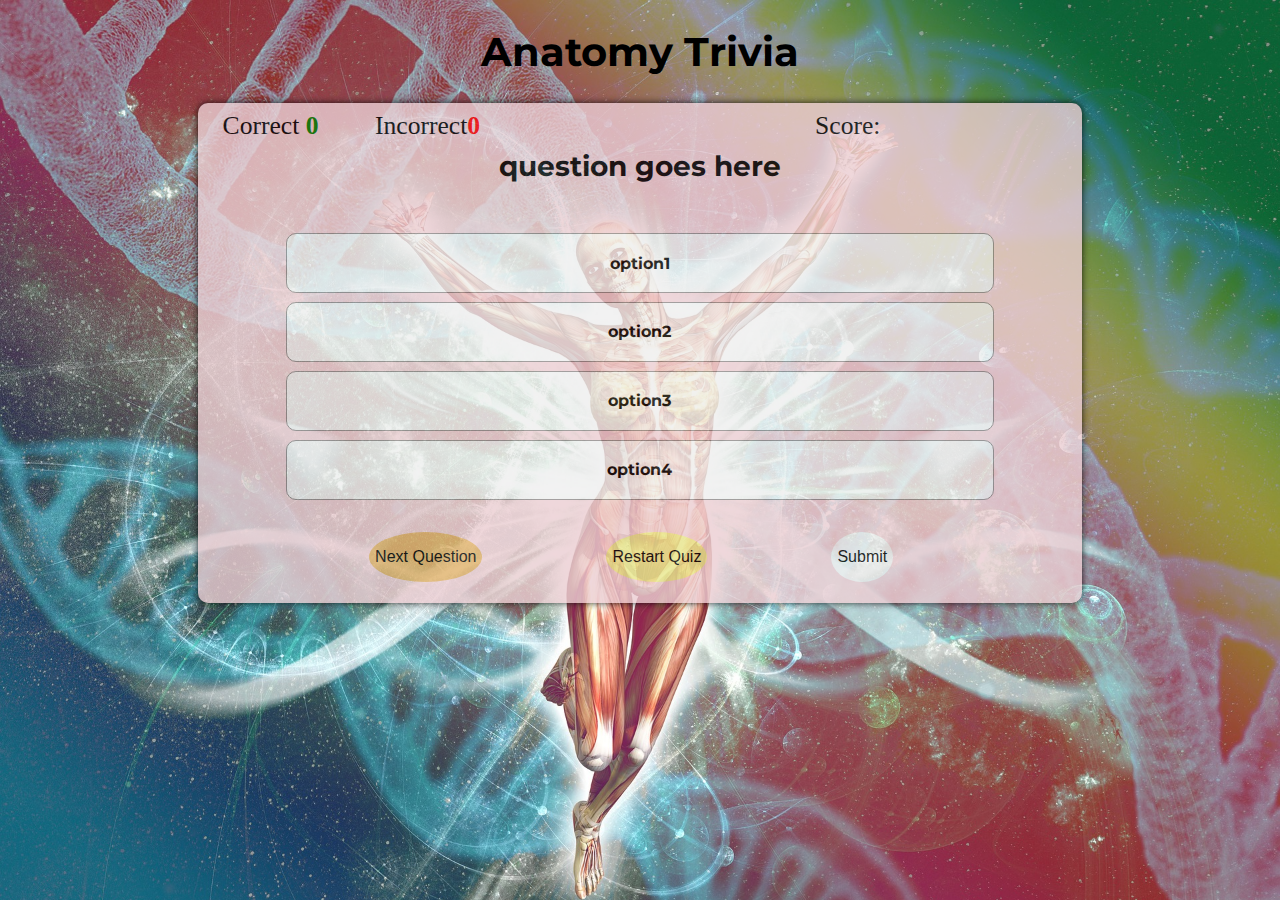
==== game.html @ 0bb47f3d "add updat js" ====
<!DOCTYPE html>
<html lang="en">

<head>
    <meta charset="UTF-8">
    <meta http-equiv="X-UA-Compatible" content="IE=edge">
    <meta name="viewport" content="width=device-width, initial-scale=1.0">
    <meta name="author" content="AngelaSandholm">
    <link rel="stylesheet" href="assets/css/style.css">
    <link rel="stylesheet" href="https://use.fontawesome.com/releases/v5.7.2/css/all.css"
        integrity="sha384-fnmOCqbTlWIlj8LyTjo7mOUStjsKC4pOpQbqyi7RrhN7udi9RwhKkMHpvLbHG9Sr" crossorigin="anonymous">
    <link href="https://fonts.googleapis.com/css?family=Raleway%7CRighteous" rel="stylesheet">

    <title>Quiz Page</title>

</head>

<body>
    <section>
        <h1 class="heading"> Anatomy Trivia</h1>
        
        <div id="game-area"><!-- the outer frame around the quiz-->
            
            <!--score tracker-->
       
            <div class="score-area">
                <p class="scores">Correct <span id="correct">0</span></p>
                <p class="scores">Incorrect<span id="incorrect">0</span></p>
                <p class="total-score">Score:</p>
            </div>
        
        
            <div class="question-box" id="question">
                question goes here
            </div>

            <div id="answer-box">
                <!--answers/alternatives-->
                <button class="answer-button" onclick="" id="A" >option1</button>
                <button class="answer-button" onclick="" id="B" >option2</button>
                <button class="answer-button" onclick="" id="C" >option3</button>
                <button class="answer-button" onclick="" id="D" >option4</button>
            </div>



            <div id="quiz-navigation">
                <!--bottom navigation-->
                
                <button class="btn btn-next">Next Question</button>
                <button class="btn btn-restart">Restart Quiz</button> 
                <button class="btn btn-submit">Submit</button>   
                 
            </div>
        </div>
        <script src="assets/js/script.js"></script>
    </section>
</body>

</html>
---- assets/css/style.css ----
@import url('https://fonts.googleapis.com/css2?family=Montserrat&family=Work+Sans:wght@300&display=swap');

body {
    background-color: rgb(160, 152, 152);
    background: url('../images/human.jpg') no-repeat center top;
    background-size: cover;
    height: 50%;
    padding: 0%;
}

.answer-prefix {
    font-family: Montserrat, Work Sans, sans-serif;
    padding: 0px;
    height: 45%;
    width:70%;
    font-weight: bold;
    margin: 5px;

}

.answer-text {
    font-family: Montserrat, Work Sans, sans-serif;
    padding: 0px;
    width: 80%;
    font-weight: bold;  
    margin-bottom: 20%;
}


h1 {
    font-family: Montserrat, Work Sans, sans-serif;
    text-align: center;
    font-size: 250%;
    font-weight: 700;
}

h2 {
    text-align: center;
    font-weight: 600;
}

#game-area {
    height: 500px;
    width: 70%;
    background-color: rgb(236, 206, 211);
    margin: 0 auto;
    border-radius: 10px 10px;
    box-shadow: 0 0 7px;
    opacity: 0.8;
}

.total-score {
   float: right;
}

.scores, .total-score{
    display: inline-block; 
    margin: 8px 25px; 
}

.score-area {
    width: 80%;
    font-size: 1.6rem;  
}

#correct {
    color: green;
    font-weight: bold;
}

#incorrect {
    color: red;
    font-weight: bold;
}

.question-box {
    height: 80px;
    width: 80%;
    justify-content: center;
    align-items: center;
    text-align: center;
    margin: auto;
    font-family: Montserrat, Work Sans, sans-serif;
    font-weight: 300;
    font-size: 175%;
}

#question {
    font-family: Montserrat, Work Sans, sans-serif;
    font-weight: bold;
    font-size: 175%;
}

#answer-box {
    height: 120px;
    width: 100%;
    margin-bottom: 0px;
    text-align: center;
}

.answer-button {
    font-family: Montserrat, Work Sans, sans-serif;
    font-size: 100%;
    font-weight: bold;
    height:50%;
    width: 80%;
    margin: 0.5%;
    border: 0.5px solid rgb(143, 137, 137);
    border-radius: 10px 10px;
    display: inline-block;
}


.answer-button:hover {
    cursor: pointer;
    box-shadow: 0 0.4rem 0.4rem;
}

 
.correct {
    background: linear-gradient(32deg, green);
}

.incorrect {
    background: linear-gradient(32deg, red);
}

#quiz-navigation {
    font-family: Montserrat, Work Sans, sans-serif;
    text-align: center;
    margin-right: 2%;
    margin-top: 14%;
}

.btn {
    border: 10px;
    border-radius: 50%;
    height: 50px;
    font-size: 16px;
    margin: 60px;
}


.btn-restart{
     background-color: rgb(233, 233, 145); 
}

.btn-next {
    background-color: rgb(225, 178, 107);
}


.btn-start {
    background-color :rgb(135, 104, 38);
    height: 150px;
    width: 350px;
    font-size: 40px;
    text-decoration: none;
    border-radius: 10px;
    
}
    
#texted {
    text-decoration: none;
}

.btn:hover {
    background-color: rgb(199, 117, 76);
    cursor: pointer;
    box-shadow: 0.04rem 0.2rem;
    
}

@media screen and (max-width: 668px) {
    #total-score {
        float: right;
     }
   
    .scores, #total-score {
        display: inline-block; 
        margin: 12px 18px;
        
    }
    
    .score-area {
        width: 90%;
        font-size: 1rem;
        
        
    }
    
    #question-box {
        height: 100px;
        width: 90%;
        display:flex;
        justify-content: center;
        align-items: center;
        text-align: center;
        margin: auto;
    }


    #question {
        font-family: Montserrat, Work Sans, sans-serif;
        font-weight: bold;
        font-size: 100%;
    }

    #quiz-navigation {
        font-family: Montserrat, Work Sans, sans-serif;
        text-align: center;
        margin-right: 2%;
        margin-top: 45%;
    }

    .btn {
        border: 5px;
        border-radius: 50%;
        height: 35px;
        font-weight: bold;
        margin: 8px;
    }   

    .btn-start {
        background-color :rgb(135, 104, 38);
        height: 100px;
        width: 250px;
        font-size: 40px;
        text-decoration: none;
        border-radius: 10px;
        
    }
    
}
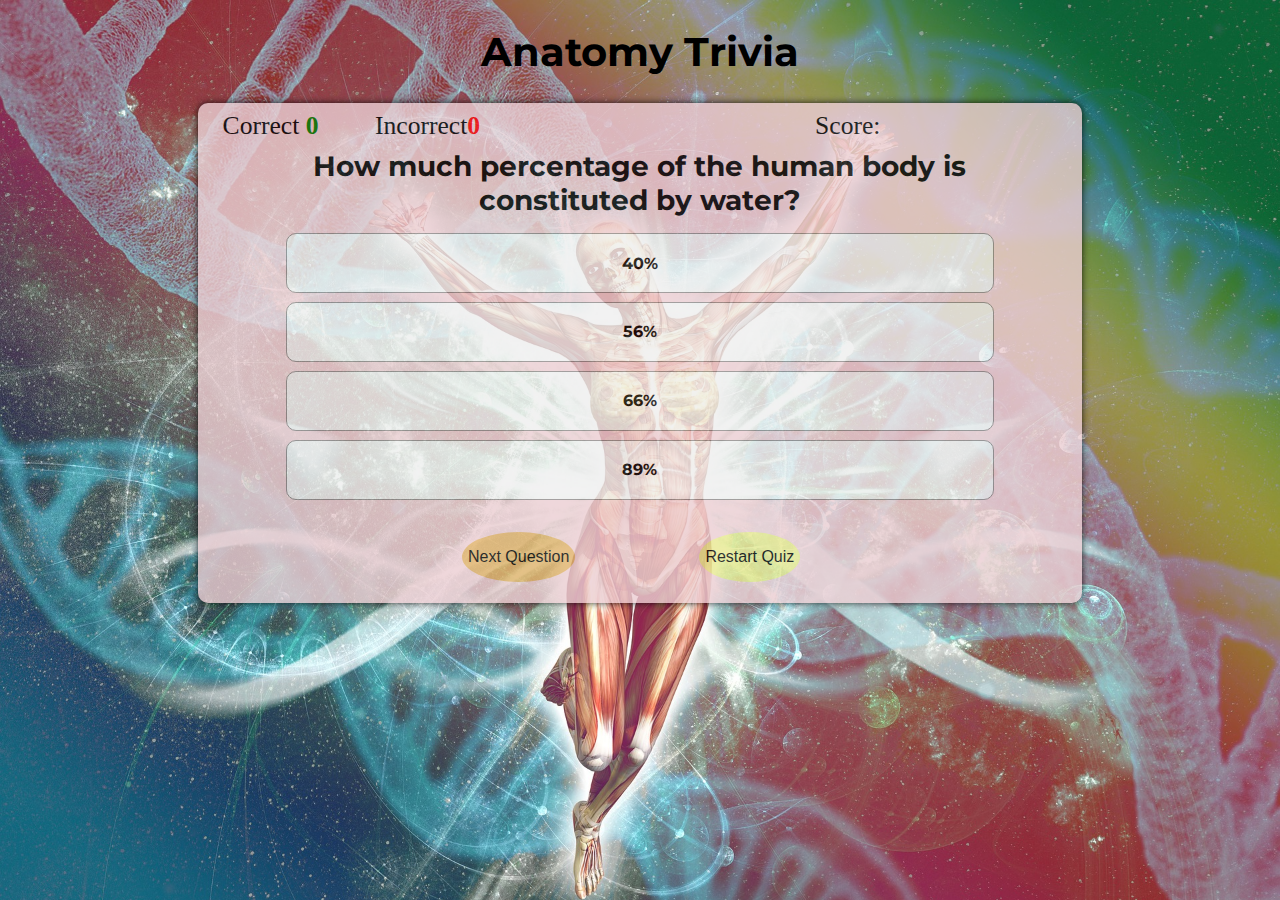
==== commit e6529e23: "add js" ====
--- a/game.html
+++ b/game.html
@@ -16,7 +16,7 @@
 </head>
 
 <body>
-    <section>
+    <div>
         <h1 class="heading"> Anatomy Trivia</h1>
         
         <div id="game-area"><!-- the outer frame around the quiz-->
@@ -35,11 +35,10 @@
             </div>
 
             <div id="answer-box">
-                <!--answers/alternatives-->
-                <button class="answer-button" onclick="" id="A" >option1</button>
-                <button class="answer-button" onclick="" id="B" >option2</button>
-                <button class="answer-button" onclick="" id="C" >option3</button>
-                <button class="answer-button" onclick="" id="D" >option4</button>
+                <button class="answer-button" onclick="" id="opt1">A</button>
+                <button class="answer-button" id="opt2">B</button>
+                <button class="answer-button" id="opt3">C</button>
+                <button class="answer-button" id="opt4">D</button>
             </div>
 
 
@@ -49,12 +48,11 @@
                 
                 <button class="btn btn-next">Next Question</button>
                 <button class="btn btn-restart">Restart Quiz</button> 
-                <button class="btn btn-submit">Submit</button>   
-                 
+            
             </div>
         </div>
         <script src="assets/js/script.js"></script>
-    </section>
+    </div>
 </body>
 
 </html>--- a/assets/css/style.css
+++ b/assets/css/style.css
@@ -156,8 +156,7 @@
     width: 350px;
     font-size: 40px;
     text-decoration: none;
-    border-radius: 10px;
-    
+    border-radius: 10px;   
 }
     
 #texted {
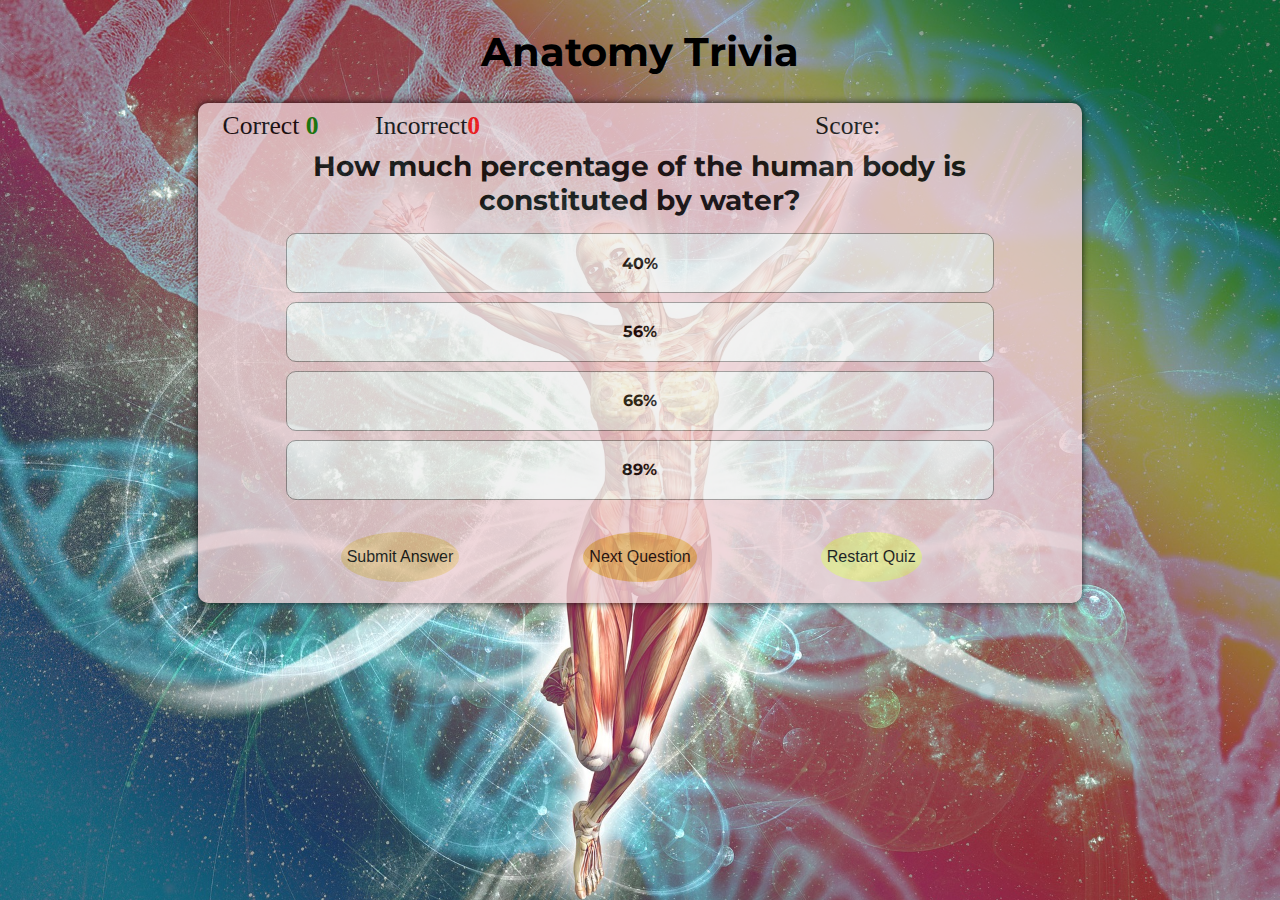
==== commit 314e62de: "add js false, true to submit button" ====
--- a/game.html
+++ b/game.html
@@ -35,17 +35,17 @@
             </div>
 
             <div id="answer-box">
-                <button class="answer-button" onclick="" id="opt1">A</button>
-                <button class="answer-button" id="opt2">B</button>
-                <button class="answer-button" id="opt3">C</button>
-                <button class="answer-button" id="opt4">D</button>
+                <button class="answer-button" onclick="" id="opt1"><p class="choice">A</p></button>
+                <button class="answer-button" id="opt2"><p class="choice">B</p></button>
+                <button class="answer-button" id="opt3"><p class="choice">C</p></button>
+                <button class="answer-button" id="opt4"><p class="choice">D</p></button>
             </div>
 
 
 
             <div id="quiz-navigation">
                 <!--bottom navigation-->
-                
+                <button class="btn btn-submit">Submit Answer</button>
                 <button class="btn btn-next">Next Question</button>
                 <button class="btn btn-restart">Restart Quiz</button> 
             
--- a/assets/css/style.css
+++ b/assets/css/style.css
@@ -8,24 +8,10 @@
     padding: 0%;
 }
 
-.answer-prefix {
-    font-family: Montserrat, Work Sans, sans-serif;
-    padding: 0px;
-    height: 45%;
-    width:70%;
-    font-weight: bold;
-    margin: 5px;
-
-}
-
-.answer-text {
-    font-family: Montserrat, Work Sans, sans-serif;
-    padding: 0px;
-    width: 80%;
-    font-weight: bold;  
-    margin-bottom: 20%;
-}
-
+.choice {
+    font-family: Montserrat, Work Sans, sans-serif;
+    font-weight: bold;
+}
 
 h1 {
     font-family: Montserrat, Work Sans, sans-serif;
@@ -83,6 +69,7 @@
     font-family: Montserrat, Work Sans, sans-serif;
     font-weight: 300;
     font-size: 175%;
+
 }
 
 #question {
@@ -140,6 +127,9 @@
     margin: 60px;
 }
 
+.btn-submit{
+    background-color: rgb(230, 195, 146); 
+}
 
 .btn-restart{
      background-color: rgb(233, 233, 145); 
@@ -148,7 +138,6 @@
 .btn-next {
     background-color: rgb(225, 178, 107);
 }
-
 
 .btn-start {
     background-color :rgb(135, 104, 38);
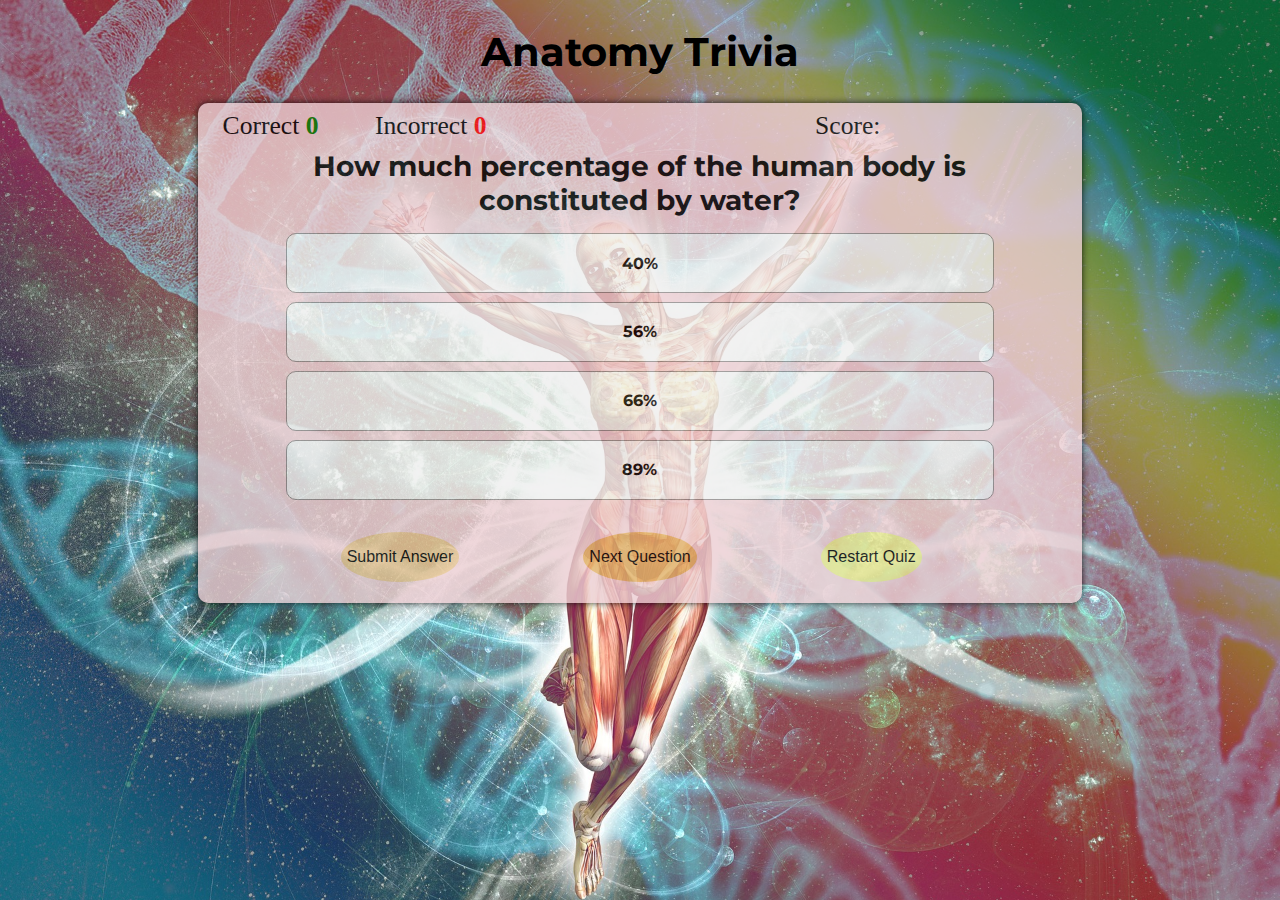
==== commit 5b116b4c: "add the true and false result function" ====
--- a/game.html
+++ b/game.html
@@ -24,35 +24,38 @@
             <!--score tracker-->
        
             <div class="score-area">
-                <p class="scores">Correct <span id="correct">0</span></p>
-                <p class="scores">Incorrect<span id="incorrect">0</span></p>
+                <p class="scores">Correct <span id="correct"> 0</span></p>
+                <p class="scores">Incorrect<span id="incorrect"> 0</span></p>
+                <p class="result"></p>
                 <p class="total-score">Score:</p>
             </div>
         
-        
+            
             <div class="question-box" id="question">
                 question goes here
             </div>
 
             <div id="answer-box">
-                <button class="answer-button" onclick="" id="opt1"><p class="choice">A</p></button>
-                <button class="answer-button" id="opt2"><p class="choice">B</p></button>
-                <button class="answer-button" id="opt3"><p class="choice">C</p></button>
-                <button class="answer-button" id="opt4"><p class="choice">D</p></button>
+                <button class="answer-button"   id="opt1"><p class="choice">A</p></button>
+                <button class="answer-button"   id="opt2"><p class="choice">B</p></button>
+                <button class="answer-button"   id="opt3"><p class="choice">C</p></button>
+                <button class="answer-button"   id="opt4"><p class="choice">D</p></button>
             </div>
 
 
 
             <div id="quiz-navigation">
                 <!--bottom navigation-->
-                <button class="btn btn-submit">Submit Answer</button>
+                <button onclick="" class="btn btn-submit">Submit Answer</button>
                 <button class="btn btn-next">Next Question</button>
                 <button class="btn btn-restart">Restart Quiz</button> 
             
             </div>
         </div>
+        
         <script src="assets/js/script.js"></script>
-    </div>
+        </div>
+
 </body>
 
 </html>--- a/assets/css/style.css
+++ b/assets/css/style.css
@@ -39,7 +39,7 @@
    float: right;
 }
 
-.scores, .total-score{
+.scores, .result, .total-score{
     display: inline-block; 
     margin: 8px 25px; 
 }
@@ -57,6 +57,14 @@
 #incorrect {
     color: red;
     font-weight: bold;
+}
+
+.result {
+    font-weight: bold;
+    border-radius: 8px;
+    width: 60px;
+    text-align: center;
+
 }
 
 .question-box {
@@ -97,13 +105,11 @@
     display: inline-block;
 }
 
-
 .answer-button:hover {
     cursor: pointer;
     box-shadow: 0 0.4rem 0.4rem;
 }
 
- 
 .correct {
     background: linear-gradient(32deg, green);
 }
@@ -164,22 +170,22 @@
         float: right;
      }
    
-    .scores, #total-score {
+    .scores, .result, #total-score {
         display: inline-block; 
-        margin: 12px 18px;
+        margin: 10px 10px;
         
     }
     
     .score-area {
-        width: 90%;
+        width: 100%;
         font-size: 1rem;
         
         
     }
     
     #question-box {
-        height: 100px;
-        width: 90%;
+        height:80px;
+        width: 80%;
         display:flex;
         justify-content: center;
         align-items: center;
@@ -218,5 +224,11 @@
         border-radius: 10px;
         
     }
-    
+
+    .result {
+        font-weight: bold;
+        border-radius: 4px;
+        width: 36px;
+        text-align: center;
+    }
 }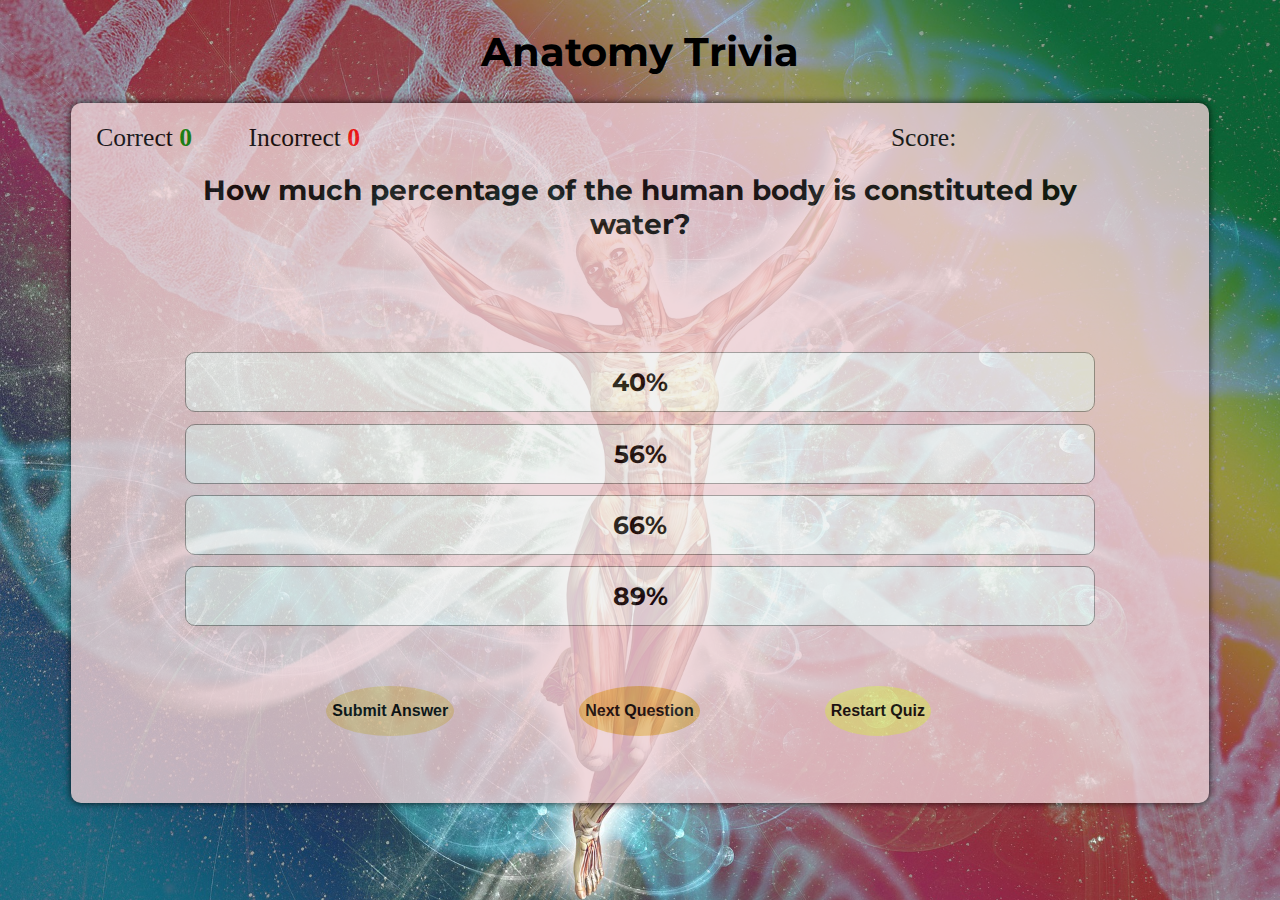
==== commit 50efb42b: "add css adjustment" ====
--- a/game.html
+++ b/game.html
@@ -26,7 +26,6 @@
             <div class="score-area">
                 <p class="scores">Correct <span id="correct"> 0</span></p>
                 <p class="scores">Incorrect<span id="incorrect"> 0</span></p>
-                <p class="result"></p>
                 <p class="total-score">Score:</p>
             </div>
         
@@ -34,7 +33,7 @@
             <div class="question-box" id="question">
                 question goes here
             </div>
-
+            <div><p class="result"></p></div>
             <div id="answer-box">
                 <button class="answer-button"   id="opt1"><p class="choice">A</p></button>
                 <button class="answer-button"   id="opt2"><p class="choice">B</p></button>
@@ -46,9 +45,9 @@
 
             <div id="quiz-navigation">
                 <!--bottom navigation-->
-                <button onclick="" class="btn btn-submit">Submit Answer</button>
+                <button  class="btn btn-submit">Submit Answer</button>
                 <button class="btn btn-next">Next Question</button>
-                <button class="btn btn-restart">Restart Quiz</button> 
+                <button  class="btn btn-restart">Restart Quiz</button> 
             
             </div>
         </div>
--- a/assets/css/style.css
+++ b/assets/css/style.css
@@ -26,8 +26,8 @@
 }
 
 #game-area {
-    height: 500px;
-    width: 70%;
+    height: 700px;
+    width: 90%;
     background-color: rgb(236, 206, 211);
     margin: 0 auto;
     border-radius: 10px 10px;
@@ -41,7 +41,7 @@
 
 .scores, .result, .total-score{
     display: inline-block; 
-    margin: 8px 25px; 
+    margin: 20px 25px; 
 }
 
 .score-area {
@@ -60,15 +60,15 @@
 }
 
 .result {
-    font-weight: bold;
+    font-size: 25px;
     border-radius: 8px;
-    width: 60px;
-    text-align: center;
-
+    width: 100px;
+    height: 30px;
+    text-align: center;
 }
 
 .question-box {
-    height: 80px;
+    height: 100px;
     width: 80%;
     justify-content: center;
     align-items: center;
@@ -89,14 +89,15 @@
 #answer-box {
     height: 120px;
     width: 100%;
-    margin-bottom: 0px;
+    margin-bottom: 20px;
     text-align: center;
 }
 
 .answer-button {
     font-family: Montserrat, Work Sans, sans-serif;
-    font-size: 100%;
-    font-weight: bold;
+    font-size:25px;
+    font-weight: bold;
+    color: black;
     height:50%;
     width: 80%;
     margin: 0.5%;
@@ -107,7 +108,7 @@
 
 .answer-button:hover {
     cursor: pointer;
-    box-shadow: 0 0.4rem 0.4rem;
+    box-shadow: 0 0.4rem 0.4rem black;
 }
 
 .correct {
@@ -123,6 +124,7 @@
     text-align: center;
     margin-right: 2%;
     margin-top: 14%;
+    font-weight: bold;
 }
 
 .btn {
@@ -135,14 +137,20 @@
 
 .btn-submit{
     background-color: rgb(230, 195, 146); 
+    font-weight: bold;
+    color: black;
 }
 
 .btn-restart{
      background-color: rgb(233, 233, 145); 
+     font-weight: bold;
+     color: black;
 }
 
 .btn-next {
     background-color: rgb(225, 178, 107);
+    font-weight: bold;
+    color: black;
 }
 
 .btn-start {
@@ -156,12 +164,13 @@
     
 #texted {
     text-decoration: none;
+    color: black;
 }
 
 .btn:hover {
     background-color: rgb(199, 117, 76);
     cursor: pointer;
-    box-shadow: 0.04rem 0.2rem;
+    box-shadow: 0.04rem 0.2rem black;
     
 }
 
@@ -213,6 +222,8 @@
         height: 35px;
         font-weight: bold;
         margin: 8px;
+        font-weight: bold;
+        color: black;
     }   
 
     .btn-start {
@@ -222,13 +233,16 @@
         font-size: 40px;
         text-decoration: none;
         border-radius: 10px;
+        font-weight: bold;
+        color: black;
         
     }
 
     .result {
-        font-weight: bold;
-        border-radius: 4px;
-        width: 36px;
+        font-size: 25px;
+        border-radius: 8px;
+        width: 100px;
+        height: 30px;
         text-align: center;
     }
 }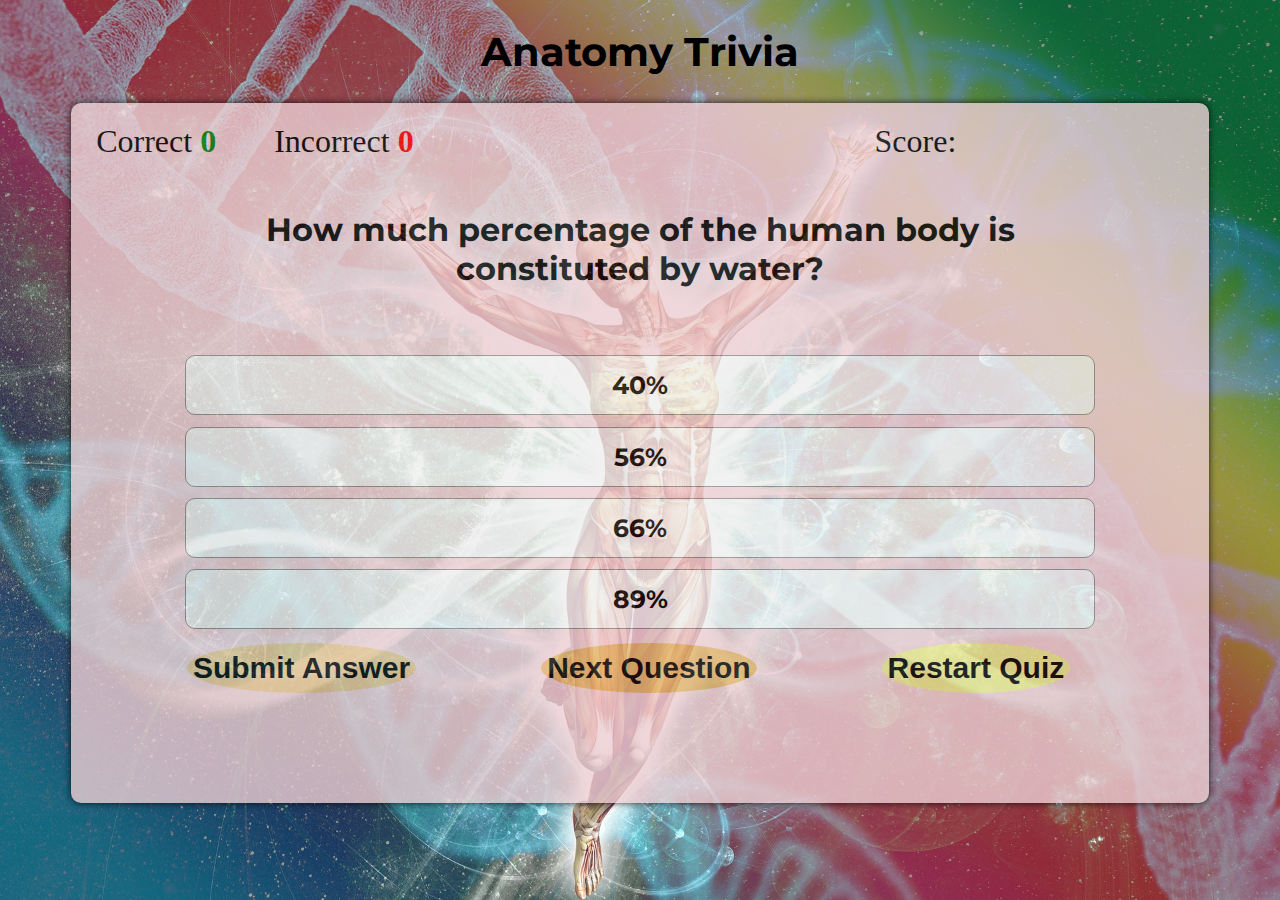
==== commit 86b12fb9: "add media query" ====
--- a/game.html
+++ b/game.html
@@ -33,8 +33,8 @@
             <div class="question-box" id="question">
                 question goes here
             </div>
-            <div><p class="result"></p></div>
-            <div id="answer-box">
+                              <div aling="center" class="result"></div>
+            <div id="answer-box" >
                 <button class="answer-button"   id="opt1"><p class="choice">A</p></button>
                 <button class="answer-button"   id="opt2"><p class="choice">B</p></button>
                 <button class="answer-button"   id="opt3"><p class="choice">C</p></button>
--- a/assets/css/style.css
+++ b/assets/css/style.css
@@ -46,7 +46,7 @@
 
 .score-area {
     width: 80%;
-    font-size: 1.6rem;  
+    font-size: 2rem;  
 }
 
 #correct {
@@ -65,17 +65,21 @@
     width: 100px;
     height: 30px;
     text-align: center;
+    display: block;
+  margin-left: auto;
+  margin-right: auto;
+    
 }
 
 .question-box {
     height: 100px;
     width: 80%;
-    justify-content: center;
-    align-items: center;
     text-align: center;
     margin: auto;
-    font-family: Montserrat, Work Sans, sans-serif;
-    font-weight: 300;
+    margin-top: 30px;
+    margin-bottom: -30px;
+    font-family: Montserrat, Work Sans, sans-serif;
+    font-weight: bold;
     font-size: 175%;
 
 }
@@ -83,13 +87,14 @@
 #question {
     font-family: Montserrat, Work Sans, sans-serif;
     font-weight: bold;
-    font-size: 175%;
+    font-size: 32px;
 }
 
 #answer-box {
     height: 120px;
     width: 100%;
-    margin-bottom: 20px;
+    margin-bottom: 5px;
+    margin-top: 0px;
     text-align: center;
 }
 
@@ -98,12 +103,14 @@
     font-size:25px;
     font-weight: bold;
     color: black;
+    display: inline;
     height:50%;
     width: 80%;
     margin: 0.5%;
     border: 0.5px solid rgb(143, 137, 137);
     border-radius: 10px 10px;
-    display: inline-block;
+    
+   
 }
 
 .answer-button:hover {
@@ -123,15 +130,16 @@
     font-family: Montserrat, Work Sans, sans-serif;
     text-align: center;
     margin-right: 2%;
-    margin-top: 14%;
-    font-weight: bold;
+    margin-top: 10%;
+    font-weight: bold;
+        color: black;
 }
 
 .btn {
     border: 10px;
     border-radius: 50%;
     height: 50px;
-    font-size: 16px;
+    font-size: 30px;
     margin: 60px;
 }
 
@@ -174,7 +182,7 @@
     
 }
 
-@media screen and (max-width: 668px) {
+@media screen and (max-width: 778px) {
     #total-score {
         float: right;
      }
@@ -187,7 +195,7 @@
     
     .score-area {
         width: 100%;
-        font-size: 1rem;
+        font-size: 2rem;
         
         
     }
@@ -206,14 +214,26 @@
     #question {
         font-family: Montserrat, Work Sans, sans-serif;
         font-weight: bold;
-        font-size: 100%;
+        color: black;
+        font-size: 22px;
+    }
+
+    #answer-box {
+        height: 120px;
+    width: 100%;
+    margin-bottom: 24%;
+    margin-top: 0px;
+    text-align: center;
     }
 
     #quiz-navigation {
         font-family: Montserrat, Work Sans, sans-serif;
         text-align: center;
-        margin-right: 2%;
-        margin-top: 45%;
+        margin-right: 10%;
+        margin-top: 15%;
+        font-weight: bold;
+        color: black;
+        display: inline-block;
     }
 
     .btn {
@@ -240,9 +260,13 @@
 
     .result {
         font-size: 25px;
-        border-radius: 8px;
-        width: 100px;
-        height: 30px;
-        text-align: center;
+    border-radius: 8px;
+    width: 100px;
+    height: 30px;
+    text-align: center;
+    display: block;
+  margin-left: auto;
+  margin-right: auto;
+    
     }
 }